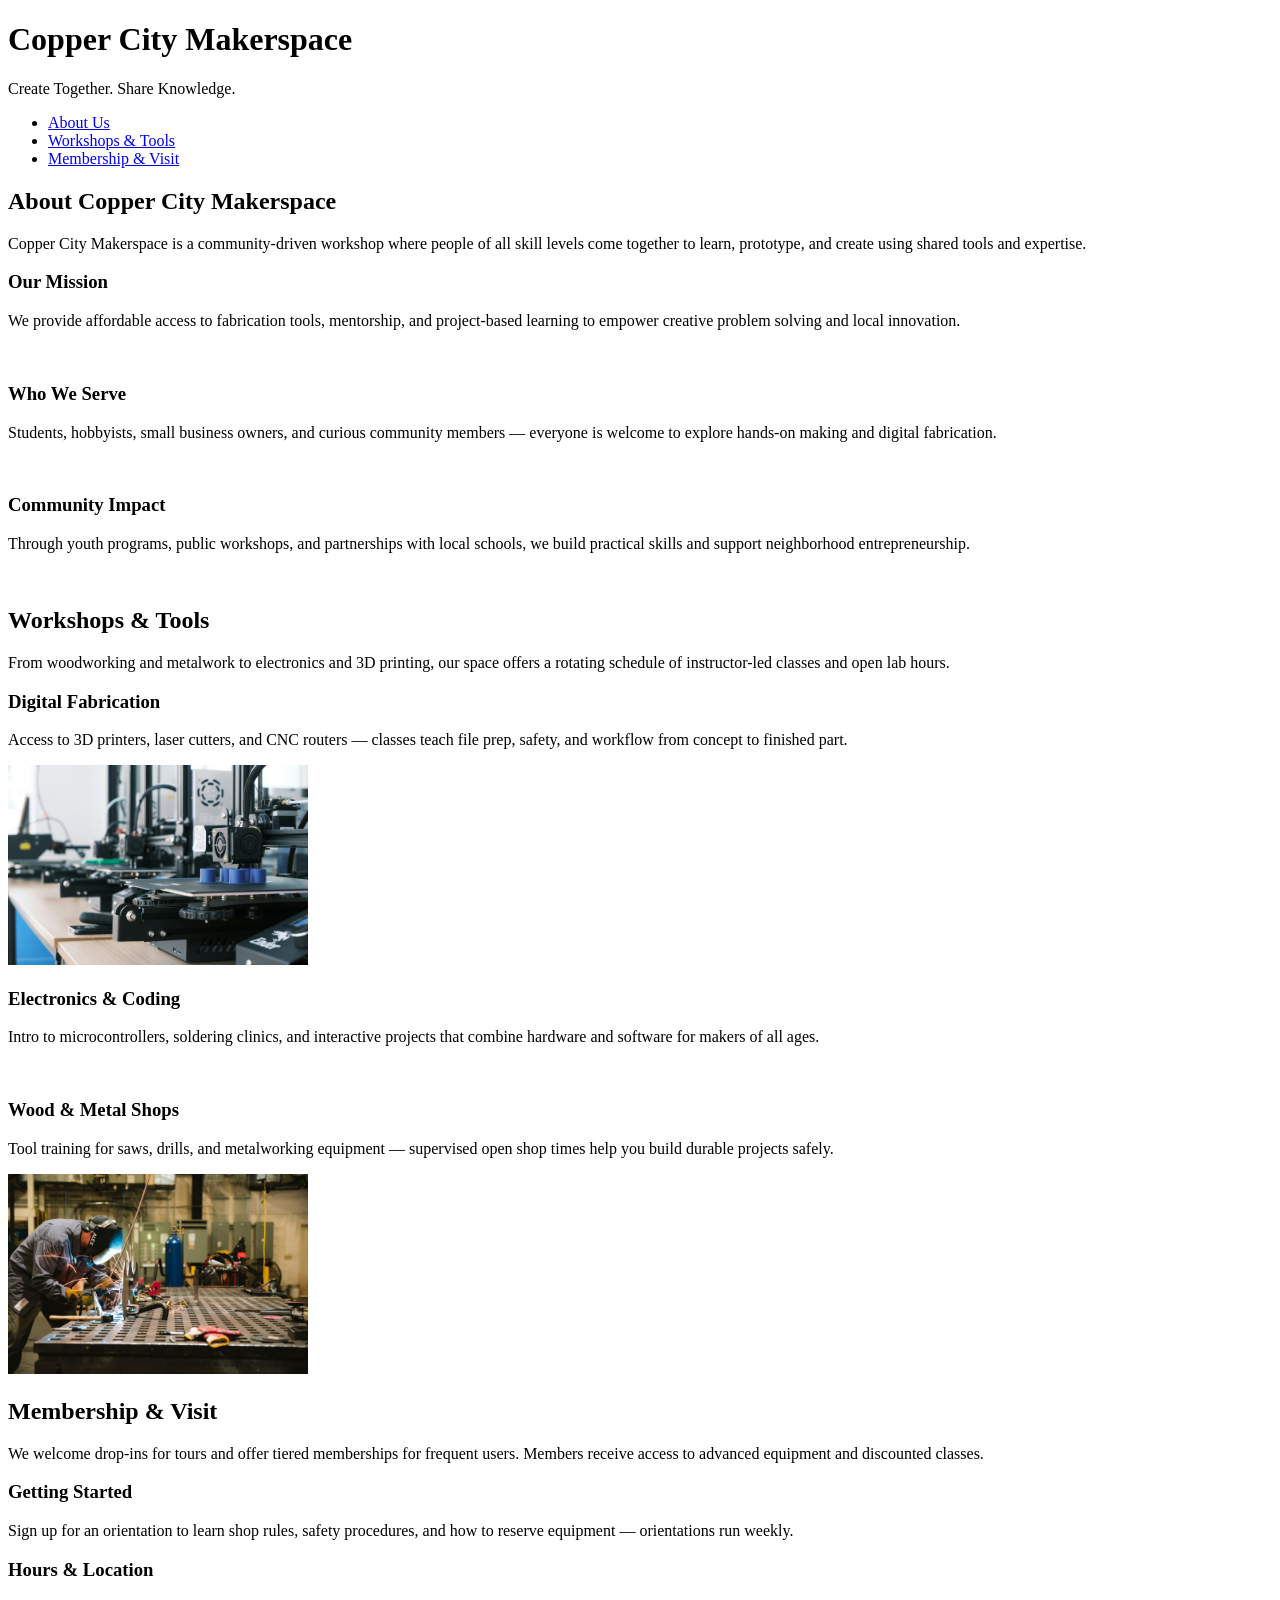
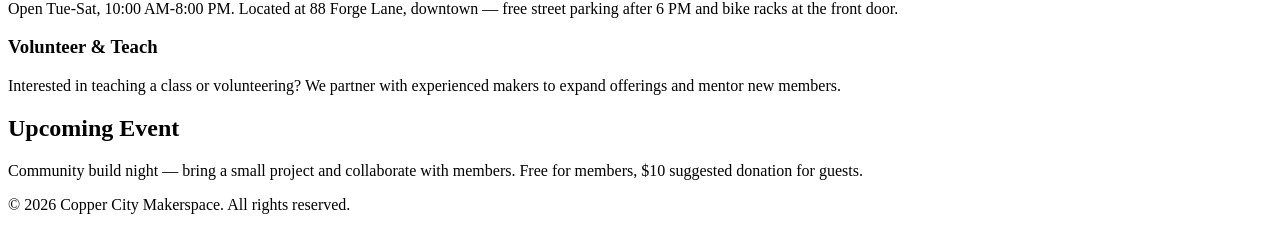
==== index.html @ cdca2d04 "added new pages" ====
<!DOCTYPE html>
<html lang="en">
<head>
    <meta charset="UTF-8">
    <meta name="viewport" content="width=device-width, initial-scale=1.0">
    <link rel="stylesheet" href="styles.css">
    <title>Copper City Makerspace</title>
</head>
<body>
    <header>
        <h1>Copper City Makerspace</h1>
        <p>Create Together. Share Knowledge.</p>
    </header>
<nav>
    <ul>
        <li><a href="about.html">About Us</a></li>
        <li><a href="workshops.html">Workshops & Tools</a></li>
        <li><a href="memberships.html">Membership & Visit</a></li>
    </ul>
</nav>
<main>
    <section id="about">
        <h2>About Copper City Makerspace</h2>
        <p>Copper City Makerspace is a community-driven workshop where people of all skill levels come together to learn, prototype, and create using shared tools and expertise.</p>
        <div class="card-row">
            <section>
                <h3>Our Mission</h3>
                <p>We provide affordable access to fabrication tools, mentorship, and project-based learning to empower creative problem solving and local innovation.</p>
                <img src="images/engineering.jpg" alt="" width="300">
            </section>
            <section>
                <h3>Who We Serve</h3>
                <p>Students, hobbyists, small business owners, and curious community members — everyone is welcome to explore hands-on making and digital fabrication.</p>
                <img src="images/ideation.jpg" alt="" width="300">
            </section>
            <section>
                <h3>Community Impact</h3>
                <p>Through youth programs, public workshops, and partnerships with local schools, we build practical skills and support neighborhood entrepreneurship.</p>
                <img src="images/storytelling.jpg" alt="" width="300">
            </section>
        </div>
    </section>
    <section id="workshops">
        <h2>Workshops & Tools</h2>
        <p>From woodworking and metalwork to electronics and 3D printing, our space offers a rotating schedule of instructor-led classes and open lab hours.</p>
        <div class="card-row">
            <section>
                <h3>Digital Fabrication</h3>
                <p>Access to 3D printers, laser cutters, and CNC routers — classes teach file prep, safety, and workflow from concept to finished part.</p>
                <img src="images/3Dprinter.jpg" alt="" width="300">
            </section>
            <section>
                <h3>Electronics & Coding</h3>
                <p>Intro to microcontrollers, soldering clinics, and interactive projects that combine hardware and software for makers of all ages.</p>
                <img src="images/microcontroller.jpg" alt="" width="300">
            </section>
            <section>
                <h3>Wood & Metal Shops</h3>
                <p>Tool training for saws, drills, and metalworking equipment — supervised open shop times help you build durable projects safely.</p>
                <img src="images/metalworking.jpg" alt="" width="300">
            </section>
        </div>
    </section>
    <section id="memberships">
        <h2>Membership & Visit</h2>
        <p>We welcome drop-ins for tours and offer tiered memberships for frequent users. Members receive access to advanced equipment and discounted classes.</p>
        <div class="card-row"> 
            <section>
                <h3>Getting Started</h3>
                <p>Sign up for an orientation to learn shop rules, safety procedures, and how to reserve equipment — orientations run weekly.</p>
            </section>
            <section>
                <h3>Hours & Location</h3>
                <p>Open Tue-Sat, 10:00 AM-8:00 PM. Located at 88 Forge Lane, downtown — free street parking after 6 PM and bike racks at the front door.</p>
            </section>
            <section>
                <h3>Volunteer & Teach</h3>
                <p>Interested in teaching a class or volunteering? We partner with experienced makers to expand offerings and mentor new members.</p>
            </section>
        </div>
    </section>
</main>
<aside>
    <h2>Upcoming Event</h2>
    <p>Community build night — bring a small project and collaborate with members. Free for members, $10 suggested donation for guests.</p>
</aside>
<footer>
    <p>&copy; 2026 Copper City Makerspace. All rights reserved.</p>
</footer>
</body>
</html>
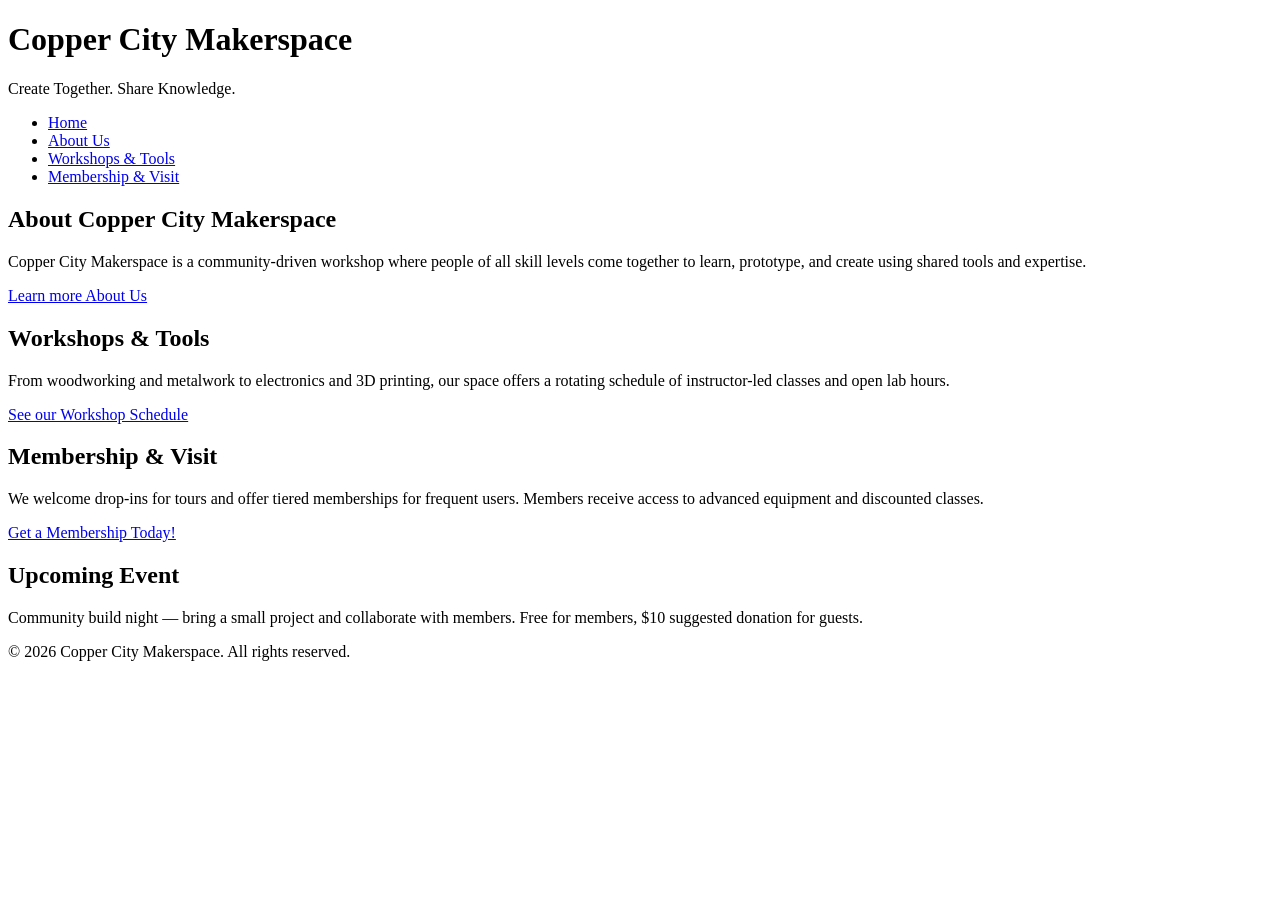
==== commit 6f5b4006: "next iteration of html complete" ====
--- a/index.html
+++ b/index.html
@@ -13,6 +13,7 @@
     </header>
 <nav>
     <ul>
+        <li><a href="index.html">Home</a></li>
         <li><a href="about.html">About Us</a></li>
         <li><a href="workshops.html">Workshops & Tools</a></li>
         <li><a href="memberships.html">Membership & Visit</a></li>
@@ -22,63 +23,18 @@
     <section id="about">
         <h2>About Copper City Makerspace</h2>
         <p>Copper City Makerspace is a community-driven workshop where people of all skill levels come together to learn, prototype, and create using shared tools and expertise.</p>
-        <div class="card-row">
-            <section>
-                <h3>Our Mission</h3>
-                <p>We provide affordable access to fabrication tools, mentorship, and project-based learning to empower creative problem solving and local innovation.</p>
-                <img src="images/engineering.jpg" alt="" width="300">
-            </section>
-            <section>
-                <h3>Who We Serve</h3>
-                <p>Students, hobbyists, small business owners, and curious community members — everyone is welcome to explore hands-on making and digital fabrication.</p>
-                <img src="images/ideation.jpg" alt="" width="300">
-            </section>
-            <section>
-                <h3>Community Impact</h3>
-                <p>Through youth programs, public workshops, and partnerships with local schools, we build practical skills and support neighborhood entrepreneurship.</p>
-                <img src="images/storytelling.jpg" alt="" width="300">
-            </section>
-        </div>
+        <a href = "about.html"> Learn more About Us</a>
     </section>
     <section id="workshops">
         <h2>Workshops & Tools</h2>
         <p>From woodworking and metalwork to electronics and 3D printing, our space offers a rotating schedule of instructor-led classes and open lab hours.</p>
-        <div class="card-row">
-            <section>
-                <h3>Digital Fabrication</h3>
-                <p>Access to 3D printers, laser cutters, and CNC routers — classes teach file prep, safety, and workflow from concept to finished part.</p>
-                <img src="images/3Dprinter.jpg" alt="" width="300">
-            </section>
-            <section>
-                <h3>Electronics & Coding</h3>
-                <p>Intro to microcontrollers, soldering clinics, and interactive projects that combine hardware and software for makers of all ages.</p>
-                <img src="images/microcontroller.jpg" alt="" width="300">
-            </section>
-            <section>
-                <h3>Wood & Metal Shops</h3>
-                <p>Tool training for saws, drills, and metalworking equipment — supervised open shop times help you build durable projects safely.</p>
-                <img src="images/metalworking.jpg" alt="" width="300">
-            </section>
-        </div>
+        <a href = "workshops.html">See our Workshop Schedule</a>
     </section>
     <section id="memberships">
         <h2>Membership & Visit</h2>
         <p>We welcome drop-ins for tours and offer tiered memberships for frequent users. Members receive access to advanced equipment and discounted classes.</p>
-        <div class="card-row"> 
-            <section>
-                <h3>Getting Started</h3>
-                <p>Sign up for an orientation to learn shop rules, safety procedures, and how to reserve equipment — orientations run weekly.</p>
-            </section>
-            <section>
-                <h3>Hours & Location</h3>
-                <p>Open Tue-Sat, 10:00 AM-8:00 PM. Located at 88 Forge Lane, downtown — free street parking after 6 PM and bike racks at the front door.</p>
-            </section>
-            <section>
-                <h3>Volunteer & Teach</h3>
-                <p>Interested in teaching a class or volunteering? We partner with experienced makers to expand offerings and mentor new members.</p>
-            </section>
-        </div>
-    </section>
+        <a href = "membership.html"> Get a Membership Today!</a>
+    </section>   
 </main>
 <aside>
     <h2>Upcoming Event</h2>
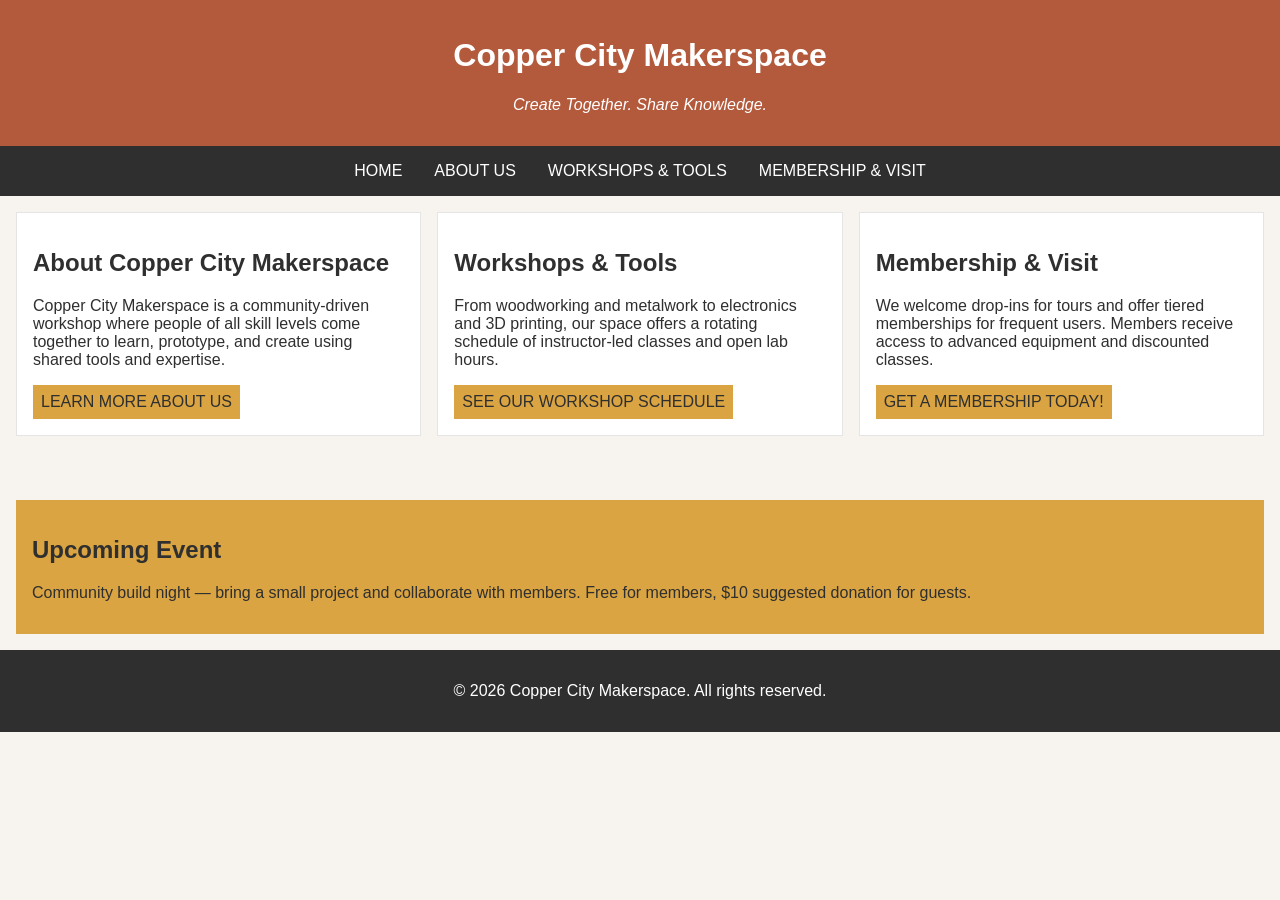
==== commit 73e702eb: "completed iteration" ====
--- a/index.html
+++ b/index.html
@@ -19,7 +19,7 @@
         <li><a href="memberships.html">Membership & Visit</a></li>
     </ul>
 </nav>
-<main>
+<main class= "card-row">
     <section id="about">
         <h2>About Copper City Makerspace</h2>
         <p>Copper City Makerspace is a community-driven workshop where people of all skill levels come together to learn, prototype, and create using shared tools and expertise.</p>
--- a/styles.css
+++ b/styles.css
@@ -0,0 +1,128 @@
+/* =====  CSS by Christina Carrasquilla, update by Ahmad =====  */
+
+/* ===== Color Palette 
+
+Copper:#B35A3C
+Charcoal:#2F2F2F
+Light Background:#F7F4EF
+Card Background:#FFFFFF
+Soft Gold:#D9A441
+Border:#E5E5E5
+
+===== */
+
+/* ===== GLOBAL (Base) Styles ===== */
+
+body {
+    font-family: Arial, sans-serif;
+    margin: 0;
+    background-color: #F7F4EF;
+    color: #2F2F2F;
+    display:grid;
+    grid-template: 1fr;
+}
+
+header {
+    background-color: #B35A3C;
+    color: white;
+    text-align: center;
+    padding: 1rem;
+}
+
+header img {
+    margin-top: 0.5rem;
+}
+header p {
+    font-style:italic;
+}
+nav {
+    background-color: #2F2F2F;
+    padding:.5rem;
+}
+
+nav ul {
+    list-style: none;
+    margin: 0;
+    padding: 0;
+   
+}
+
+nav a {
+    color: white;
+    text-decoration: none;
+    padding: 0.5rem;
+    display: inline-block;
+    text-transform:uppercase;
+}
+
+nav a:hover {
+    background-color: #B35A3C;
+   
+}
+
+main {
+    padding: 1rem;
+}
+
+main a {
+    background-color: #D9A441;
+    color: #2F2F2F;
+    text-decoration: none;
+    padding: 0.5rem;
+    display: inline-block;
+    text-transform:uppercase;
+}
+
+main a:hover {
+    background-color: #B35A3C;
+     color: white;
+}
+section {
+    margin-bottom: 2rem;
+}
+
+
+
+.card-row section {
+    background-color: white;
+    border: 1px solid #E5E5E5;
+    padding: 1rem;
+  
+}
+
+img {
+    display: block;
+    margin-top: 0.5rem;
+    max-width: 100%;
+}
+
+aside {
+    background-color: #D9A441;
+    padding: 1rem;
+    margin: 1rem;
+}
+
+footer {
+    background-color: #2F2F2F;
+    color: white;
+    text-align: center;
+    padding: 1rem;
+}
+/* =====Media Query (MEDIUM SIZE)  ===== */
+@media screen and (min-width: 817px) {
+    nav ul {
+        
+        display: flex;
+        justify-content: center;
+        gap: 1rem;
+    }
+    
+    .card-row {
+        display: flex;
+        gap: 1rem;
+}
+
+.card-row section {
+        width: 30%;
+    }
+}
